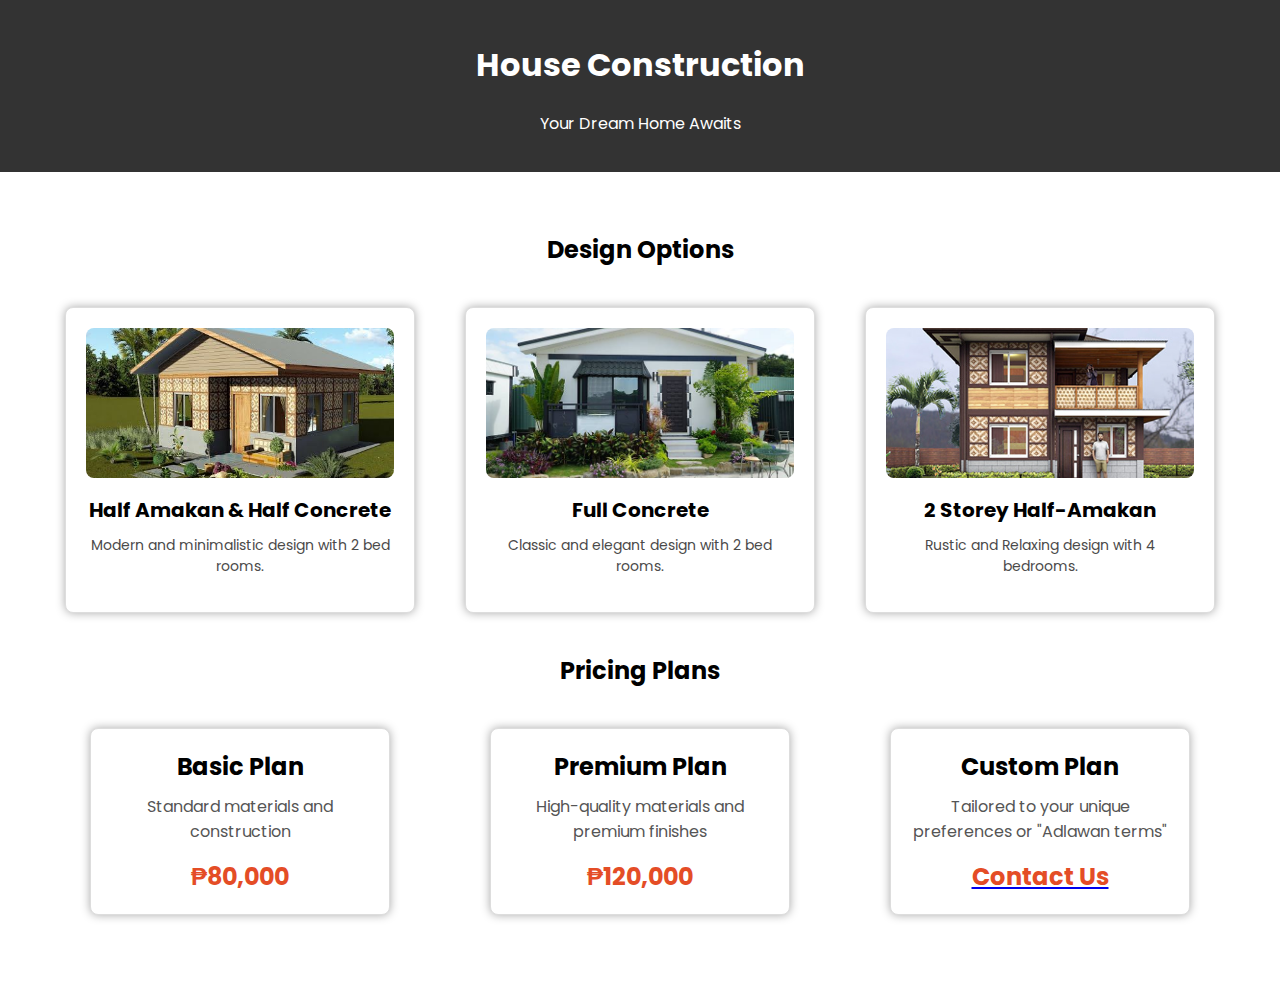
==== housing.html @ 5003f2f5 "add housing page" ====
<!DOCTYPE html>
<html lang="en">

<head>
    <meta charset="UTF-8">
    <meta name="viewport" content="width=device-width, initial-scale=1.0">
    <link rel="stylesheet" href="housing.css">
    <!-- Google Fonts Links For Icon -->
    <link rel="stylesheet" href="https://fonts.googleapis.com/css2?family=Material+Symbols+Outlined:opsz,wght,FILL,GRAD@24,400,0,0">
    <link rel="stylesheet" href="https://cdnjs.cloudflare.com/ajax/libs/font-awesome/6.4.2/css/all.min.css">
    <title>House Construction</title>
</head>

<body>

    <header>
        <h1>House Construction</h1>
        <p>Your Dream Home Awaits</p>
    </header>

    <section>
        <h2>Design Options</h2>
        <div class="design-container">
            <div class="design-card">
                <img src="./assets/half amakan.jpg" alt="Design 1" class="design-image">
                <div class="design-title">Half Amakan & Half Concrete</div>
                <div class="design-description">Modern and minimalistic design with 2 bed rooms.</div>
            </div>

            <div class="design-card">
                <img src="./assets/Full concrete.jpg" alt="Design 2" class="design-image">
                <div class="design-title">Full Concrete</div>
                <div class="design-description">Classic and elegant design with 2 bed rooms.</div>
            </div>

            <div class="design-card">
                <img src="./assets/2 storey amakan.jpg" alt="Design 3" class="design-image">
                <div class="design-title">2 Storey Half-Amakan</div>
                <div class="design-description">Rustic and Relaxing design with 4 bedrooms. </div>
            </div>
        </div>

        <h2>Pricing Plans</h2>
        <div class="pricing-container">
            <div class="pricing-card">
                <div class="pricing-title">Basic Plan</div>
                <div class="pricing-description">Standard materials and construction</div>
                <div class="pricing-price">₱80,000</div>
            </div>

            <div class="pricing-card">
                <div class="pricing-title">Premium Plan</div>
                <div class="pricing-description">High-quality materials and premium finishes</div>
                <div class="pricing-price">₱120,000</div>
            </div>

            <div class="pricing-card">
                <div class="pricing-title">Custom Plan</div>
                <div class="pricing-description">Tailored to your unique preferences or "Adlawan terms"</div>
                <a href="https://www.facebook.com/michael.duyag.754?mibextid=ZbWKwL"><div class="pricing-price">Contact Us</div></a>
            </div>
        </div>
        <!-- Messanger heads -->
    <script src="https://static.elfsight.com/platform/platform.js" data-use-service-core defer></script>
    <div class="elfsight-app-1f9922f5-22f8-41ae-ba7b-e1a116f9ada4" data-elfsight-app-lazy></div>
            <!-- Messanger heads -->
    </section>

</body>

</html>
---- housing.css ----
/* Importing Google font - Poppins */
@import url('https://fonts.googleapis.com/css2?family=Poppins:wght@300;400;500;600;700&display=swap');
* {
    box-sizing: border-box;
}

body {
    font-family: 'Poppins', sans-serif;
    margin: 0;
    padding: 0;
}

h2{
    text-align: center;
}
header {
    background-color: #333;
    color: #fff;
    text-align: center;
    padding: 20px;
}

section {
    padding: 40px;
}

.pricing-container {
    display: flex;
    justify-content: space-around;
    flex-wrap: wrap;
    margin-bottom: 20px;
}

.pricing-card {
    width: 300px;
    background-color: #fff;
    border: 1px solid #ddd;
    border-radius: 8px;
    padding: 20px;
    box-shadow:0 0 10px rgba(0, 0, 0, 0.336);
    margin: 20px;
    text-align: center;
    cursor: pointer;
    transition: transform 0.2s ease-in-out;
}

.pricing-card:hover {
    transform: scale(1.05);
}

.pricing-title {
    font-size: 24px;
    font-weight: bold;
    margin-bottom: 10px;
}

.pricing-description {
    font-size: 16px;
    color: #555;
    margin-bottom: 15px;
}

.pricing-price {
    font-size: 24px;
    font-weight: bold;
    color: #e44d26;
    text-decoration: none;
}

@media (max-width: 768px) {
    .pricing-card {
        width: 100%;
    }
}

.design-container {
    display: flex;
    justify-content: space-around;
    flex-wrap: wrap;
}

.design-card {
    width: 350px;
    background-color: #fff;
    border: 1px solid #ddd;
    border-radius: 8px;
    padding: 20px;
    box-shadow: 0 0 10px rgba(0, 0, 0, 0.336);
    margin: 20px;
    text-align: center;
    cursor: pointer;
    transition: transform 0.2s ease-in-out;
}

.design-card:hover {
    transform: scale(1.05);
}

.design-title {
    font-size: 20px;
    font-weight: bold;
    margin-bottom: 10px;
}

.design-image {
    width: 100%;
    height: 150px;
    object-fit: cover;
    border-radius: 8px;
    margin-bottom: 10px;
}

.design-description {
    font-size: 14px;
    color: #4b4a4a;
    margin-bottom: 15px;
}
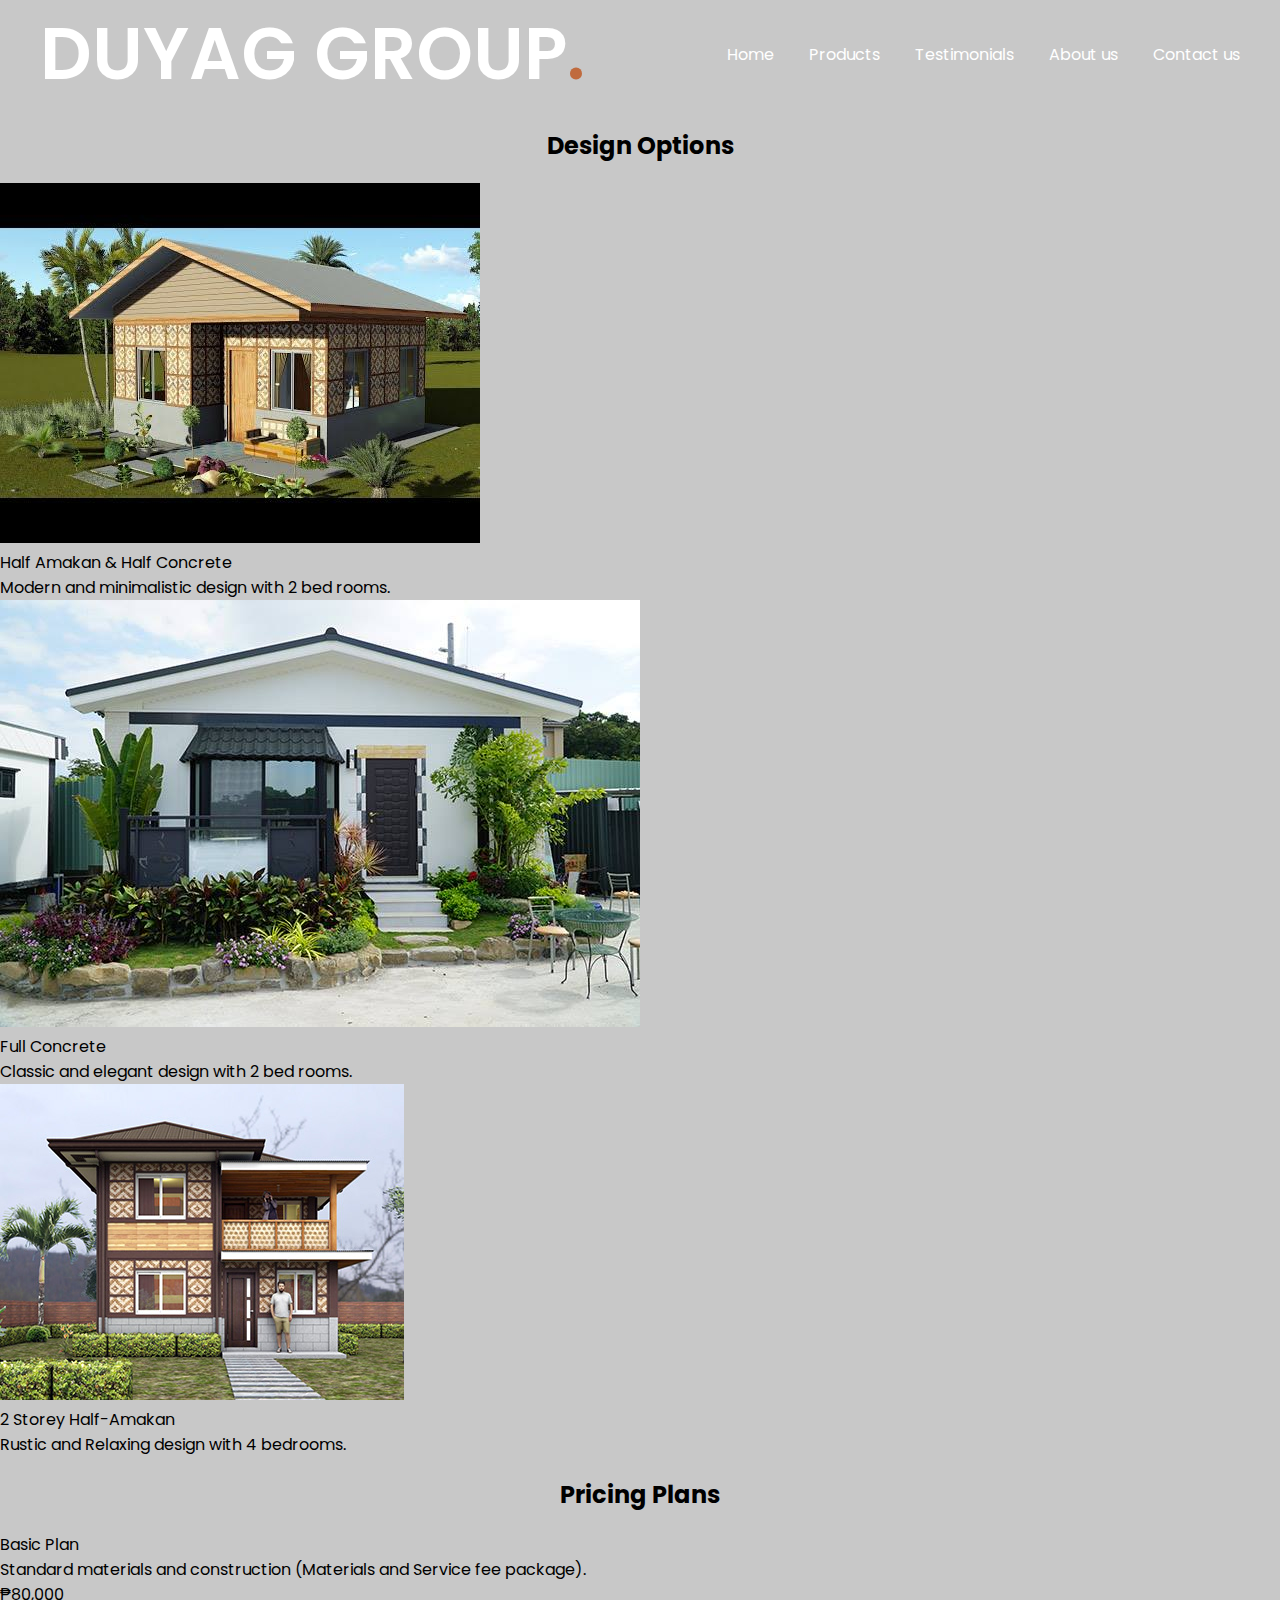
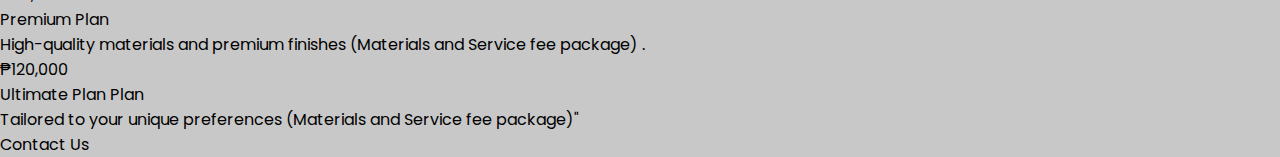
==== commit 248209a4: "added text styles" ====
--- a/housing.html
+++ b/housing.html
@@ -8,15 +8,31 @@
     <!-- Google Fonts Links For Icon -->
     <link rel="stylesheet" href="https://fonts.googleapis.com/css2?family=Material+Symbols+Outlined:opsz,wght,FILL,GRAD@24,400,0,0">
     <link rel="stylesheet" href="https://cdnjs.cloudflare.com/ajax/libs/font-awesome/6.4.2/css/all.min.css">
+     <!-- Boxicons CSS -->
+     <link href="https://unpkg.com/boxicons@2.1.2/css/boxicons.min.css"rel="stylesheet"/>
+     <!-- Google Fonts Links For Icon -->
+     <link rel="stylesheet" href="https://fonts.googleapis.com/css2?family=Material+Symbols+Outlined:opsz,wght,FILL,GRAD@24,400,0,0">
+     <link rel="stylesheet" href="https://cdnjs.cloudflare.com/ajax/libs/font-awesome/6.4.2/css/all.min.css">
+     <link rel="stylesheet" href="https://cdnjs.cloudflare.com/ajax/libs/font-awesome/5.15.3/css/all.min.css"/>
     <title>House Construction</title>
 </head>
 
 <body>
 
     <header>
-        <h1>House Construction</h1>
-        <p>Your Dream Home Awaits</p>
-    </header>
+        <nav class="navbar">
+          <a class="logo" href="index.html">DUYAG GROUP<span>.</span></a>
+          <ul class="menu-links">
+            <span id="close-menu-btn" class="material-symbols-outlined">close</span>
+            <li><a href="index.html">Home</a></li>
+            <li><a href="products.html">Products</a></li>
+            <li><a href="index.html">Testimonials</a></li>
+            <li><a href="#">About us</a></li>
+            <li><a href="https://web.facebook.com/messages/t/100004197998191/">Contact us</a></li>
+          </ul>
+          <span id="hamburger-btn" class="material-symbols-outlined">menu</span>
+        </nav>
+      </header>
 
     <section>
         <h2>Design Options</h2>
@@ -44,20 +60,20 @@
         <div class="pricing-container">
             <div class="pricing-card">
                 <div class="pricing-title">Basic Plan</div>
-                <div class="pricing-description">Standard materials and construction</div>
-                <div class="pricing-price">₱80,000</div>
+                <div class="pricing-description">Standard materials and construction (Materials and Service fee package).</div>
+                <div class="pricing-price">₱80,000 </div>
             </div>
 
             <div class="pricing-card">
                 <div class="pricing-title">Premium Plan</div>
-                <div class="pricing-description">High-quality materials and premium finishes</div>
-                <div class="pricing-price">₱120,000</div>
+                <div class="pricing-description">High-quality materials and premium finishes (Materials and Service fee package) .</div>
+                <div class="pricing-price">₱120,000  </div>
             </div>
 
             <div class="pricing-card">
-                <div class="pricing-title">Custom Plan</div>
-                <div class="pricing-description">Tailored to your unique preferences or "Adlawan terms"</div>
-                <a href="https://www.facebook.com/michael.duyag.754?mibextid=ZbWKwL"><div class="pricing-price">Contact Us</div></a>
+                <div class="pricing-title">Ultimate Plan Plan</div>
+                <div class="pricing-description">Tailored to your unique preferences (Materials and Service fee package)"</div>
+                <div class="pricing-price">Contact Us</div>
             </div>
         </div>
         <!-- Messanger heads -->
@@ -65,6 +81,17 @@
     <div class="elfsight-app-1f9922f5-22f8-41ae-ba7b-e1a116f9ada4" data-elfsight-app-lazy></div>
             <!-- Messanger heads -->
     </section>
+    <script>
+        const header = document.querySelector("header");
+        const hamburgerBtn = document.querySelector("#hamburger-btn");
+        const closeMenuBtn = document.querySelector("#close-menu-btn");
+  
+        // Toggle mobile menu on hamburger button click
+        hamburgerBtn.addEventListener("click", () => header.classList.toggle("show-mobile-menu"));
+  
+        // Close mobile menu on close button click
+        closeMenuBtn.addEventListener("click", () => hamburgerBtn.click());
+      </script>
 
 </body>
 
--- a/housing.css
+++ b/housing.css
@@ -8,18 +8,117 @@
     font-family: 'Poppins', sans-serif;
     margin: 0;
     padding: 0;
+    background-color: #0f0f0f3a;
 }
 
 h2{
     text-align: center;
 }
-header {
-    background-color: #333;
+header .navbar {
+    display: flex;
+    align-items: center;
+    justify-content: space-between;
+    max-width: 1200px;
+    margin: 0 auto;
+    
+  }
+  
+  .navbar .logo {
     color: #fff;
-    text-align: center;
-    padding: 20px;
-}
-
+    font-weight: 600;
+    font-size: 4.5rem;
+    text-decoration: none;
+  }
+  
+  .navbar .logo span {
+    color: #C06B3E;
+  }
+  
+  .navbar .menu-links {
+    display: flex;
+    list-style: none;
+    gap: 35px;
+  }
+  
+  .navbar a {
+    color: #fff;
+    text-decoration: none;
+    transition: 0.2s ease;
+  }
+  
+  .navbar a:hover {
+    color: #f12020;
+  }
+  #close-menu-btn {
+    position: absolute;
+    right: 20px;
+    top: 20px;
+    cursor: pointer;
+    display: none;
+  }
+  
+  #hamburger-btn {
+    color: #fff;
+    cursor: pointer;
+    display: none;
+  }
+  
+  header.scrolled .navbar #hamburger-btn {
+    display: none;
+  }
+  
+  header.scrolled .navbar .logo {
+    display: none;
+  }
+  
+  header.scrolled .navbar .menu-links {
+    display: none;
+  }
+  
+  @media (max-width: 768px) {
+    header {
+      padding: 10px;
+    }
+  
+    header.show-mobile-menu::before {
+      content: "";
+      position: fixed;
+      left: 0;
+      top: 0;
+      width: 100%;
+      height: 100%;
+      backdrop-filter: blur(5px);
+    }
+  
+    .navbar .logo {
+      font-size: 1.7rem;
+    }
+  
+      
+    #hamburger-btn, #close-menu-btn {
+      display: block;
+    }
+  
+    .navbar .menu-links {
+      position: fixed;
+      top: 0;
+      left: -250px;
+      width: 250px;
+      height: 100vh;
+      background: #fff;
+      flex-direction: column;
+      padding: 70px 40px 0;
+      transition: left 0.2s ease;
+    }
+  
+    header.show-mobile-menu .navbar .menu-links {
+      left: 0;
+    }
+  
+    .navbar a {
+      color: #000;
+    }
+  
 section {
     padding: 40px;
 }
@@ -115,3 +214,4 @@
     color: #4b4a4a;
     margin-bottom: 15px;
 }
+  }